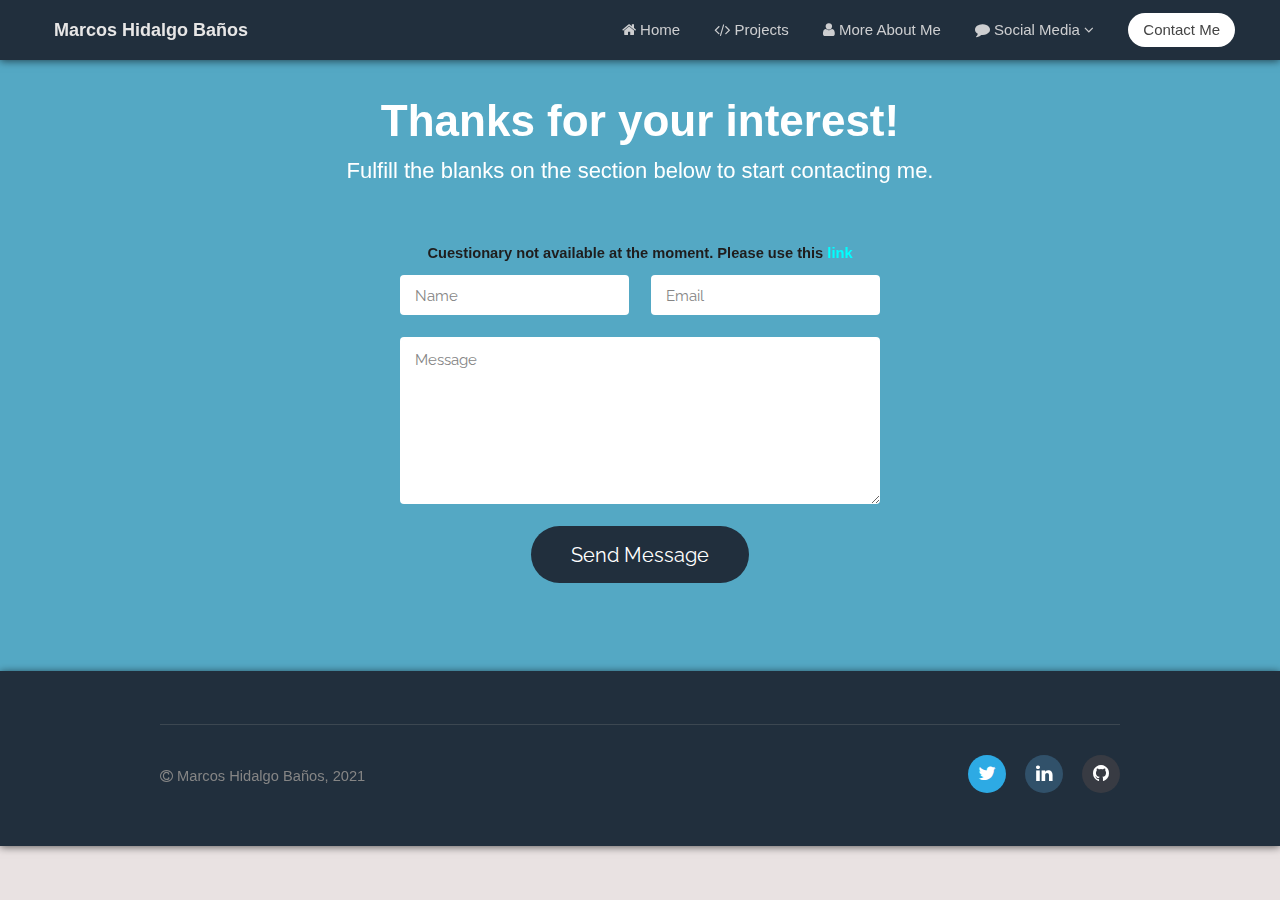
==== contactMe.html @ 2f35f710 "Add files via upload" ====
<!DOCTYPE html>
<html lang="en">
	<head>
		<meta charset="UTF-8">
		<title>Contact Me | Marcos Hidalgo Baños</title>
		<link rel="shortcut icon" type="image/ico" href="/images/LOGOTW&LKND.ico" />
		<meta http-equiv="content-type" content="text/html; charset=utf-8" />
		<meta name="description" content="" />
		<meta name="keywords" content="" />
		<script src="js/jquery.min.js"></script>
		<script src="js/skel.min.js"></script>
		<script src="js/skel-layers.min.js"></script>
		<script src="js/init.js"></script>
		<noscript>
			<link rel="stylesheet" href="css/skel.css" />
			<link rel="stylesheet" href="css/style.css" />
			<link rel="stylesheet" href="css/style-xlarge.css" />
		</noscript>
    </head>
	

	<body class="Contact Me">
       <!-- Header -->
			<header id="header">
				<h1 style="font-size: large;">Marcos Hidalgo Baños</h1>
				<nav id="nav">
					<ul>
						<li><a href="index.html"><i class="icon Little fa-home"></i> Home</a></li>
						<li><a href="projects.html"><i class="icon Little fa-code"></i> Projects</a></li>
						<li><a href="moreAboutMe.html"><i class="icon Little fa-user"></i> More About Me</a></li>
						<li><a><i class="icon Little fa-comment"></i> Social Media <i class="icon Little fa-angle-down"></i></a>
							<ul>
								<li><a href = "https://twitter.com/Marcos_Hidalgo_" target="blank" class="icon fa-twitter"> Twitter</a></li>
								<li><a href = "https://www.linkedin.com/in/marcoshidalgob/" target="blank" class="icon fa-linkedin-square"> Linkedin</a></li>
								<li><a href = "https://github.com/MarkosHB" target="blank" class="icon fa-github"> Github</a></li>
							</ul>
						</li>
						<li><a href="contactMe.html" class="button special1"> Contact Me</a></li>
					</ul>
				</nav>
			</header>	

    
        <!-- Cuestionary -->
			<section id="three" class="wrapper style3 special">
				<div class="container">
					<header class="major">
						<h2>Thanks for your interest!</h2>
						<p>Fulfill the blanks on the section below to start contacting me.
					</header>
				</div>
				<div class="container 50%">

					<h1 style="color: rgb(31, 29, 29);"> Cuestionary not available at the moment. Please use this 
						<a href="mailto:marcoshb29601@gmail.com?" style="color: cyan;">link</a></h1> 
					<form action="#" method="post">
						<div class="row uniform">
							<div class="6u 12u$(small)">
								<input name="name" id="name" value="" placeholder="Name" type="text">
							</div>
							<div class="6u$ 12u$(small)">
								<input name="email" id="email" value="" placeholder="Email" type="email">
							</div>
							<div class="12u$">
								<textarea name="message" id="message" placeholder="Message" rows="6"></textarea>
							</div>
							<div class="12u$">
								<ul class="actions">
									<li><input value="Send Message" class="special big" type="submit"></li>
								</ul>
							</div>
						</div>
					</form>
                </div>
			</section>


		<!-- Footer -->
		<footer id="footer">
			<div class="container"> <hr>
				<div class="row">
					<div class="8u 12u$(medium)">
						<ul class="copyright">
							<li><i class="icon Little fa-copyright"></i><a href="index.html"> Marcos Hidalgo Baños,  2021 </a></li> 
						</ul>
					</div>
					<div class="4u$ 12u$(medium)"> 
						<ul class="icons">
							<li><a href = "https://twitter.com/Marcos_Hidalgo_"  target="blank" class="icon rounded fa-twitter"><span class="label">Twitter</span></a></li>
							<li><a href = "https://www.linkedin.com/in/marcoshidalgob/"  target="blank" class="icon rounded fa-linkedin"><span class="label">LinkedIn</span></a></li>
							<li><a href = "https://github.com/MarkosHB"  target="blank" class="icon rounded fa-github"><span class="label">Github</span></a></li>
						</ul>
					</div>
				</div>
			</div>
		</footer>
    </body>
</html>
---- css/skel.css ----
/* Resets (http://meyerweb.com/eric/tools/css/reset/ | v2.0 | 20110126 | License: none (public domain)) */

	html,body,div,span,applet,object,iframe,h1,h2,h3,h4,h5,h6,p,blockquote,pre,a,abbr,acronym,address,big,cite,code,del,dfn,em,img,ins,kbd,q,s,samp,small,strike,strong,sub,sup,tt,var,b,u,i,center,dl,dt,dd,ol,ul,li,fieldset,form,label,legend,table,caption,tbody,tfoot,thead,tr,th,td,article,aside,canvas,details,embed,figure,figcaption,footer,header,hgroup,menu,nav,output,ruby,section,summary,time,mark,audio,video{margin:0;padding:0;border:0;font-size:100%;font:inherit;vertical-align:baseline;}article,aside,details,figcaption,figure,footer,header,hgroup,menu,nav,section{display:block;}body{line-height:1;}ol,ul{list-style:none;}blockquote,q{quotes:none;}blockquote:before,blockquote:after,q:before,q:after{content:'';content:none;}table{border-collapse:collapse;border-spacing:0;}body{-webkit-text-size-adjust:none}

/* Box Model */

	*, *:before, *:after {
		-moz-box-sizing: border-box;
		-webkit-box-sizing: border-box;
		box-sizing: border-box;
	}

/* Container */

	.container {
		margin-left: auto;
		margin-right: auto;
		background-color: black;

		/* width: (containers) */
		width: 1200px;
	}

	/* Modifiers */

		/* 125% */
			.container.\31 25\25 {
				width: 100%;

				/* max-width: (containers * 1.25) */
				max-width: 1500px;

				/* min-width: (containers) */
				min-width: 1200px;
			}

		/* 75% */
			.container.\37 5\25 {

				/* width: (containers * 0.75) */
				width: 900px;

			}

		/* 50% */
			.container.\35 0\25 {

				/* width: (containers * 0.50) */
				width: 600px;

			}

		/* 25% */
			.container.\32 5\25 {

				/* width: (containers * 0.25) */
				width: 300px;

			}

/* Grid */

	.row {
		border-bottom: solid 1px transparent;
	}

	.row > * {
		float: left;
	}

	.row:after, .row:before {
		content: '';
		display: block;
		clear: both;
		height: 0;
	}

	.row.uniform > * > :first-child {
		margin-top: 0;
	}

	.row.uniform > * > :last-child {
		margin-bottom: 0;
	}

	/* Gutters */

		/* Normal */

			.row > * {
				/* padding: (gutters.horizontal) 0 0 (gutters.vertical) */
				padding: 0 0 0 2em;
			}

			.row {
				/* margin: -(gutters.horizontal) 0 -1px -(gutters.vertical) */
				margin: 0 0 -1px -2em;
			}

			.row.uniform > * {
				/* padding: (gutters.vertical) 0 0 (gutters.vertical) */
				padding: 2em 0 0 2em;
			}

			.row.uniform {
				/* margin: -(gutters.vertical) 0 -1px -(gutters.vertical) */
				margin: -2em 0 -1px -2em;
			}

		/* 200% */

			.row.\32 00\25 > * {
				/* padding: (gutters.horizontal) 0 0 (gutters.vertical) */
				padding: 0 0 0 4em;
			}

			.row.\32 00\25 {
				/* margin: -(gutters.horizontal) 0 -1px -(gutters.vertical) */
				margin: 0 0 -1px -4em;
			}

			.row.uniform.\32 00\25 > * {
				/* padding: (gutters.vertical) 0 0 (gutters.vertical) */
				padding: 4em 0 0 4em;
			}

			.row.uniform.\32 00\25 {
				/* margin: -(gutters.vertical) 0 -1px -(gutters.vertical) */
				margin: -4em 0 -1px -4em;
			}

		/* 150% */

			.row.\31 50\25 > * {
				/* padding: (gutters.horizontal) 0 0 (gutters.vertical) */
				padding: 0 0 0 1.5em;
			}

			.row.\31 50\25 {
				/* margin: -(gutters.horizontal) 0 -1px -(gutters.vertical) */
				margin: 0 0 -1px -1.5em;
			}

			.row.uniform.\31 50\25 > * {
				/* padding: (gutters.vertical) 0 0 (gutters.vertical) */
				padding: 1.5em 0 0 1.5em;
			}

			.row.uniform.\31 50\25 {
				/* margin: -(gutters.vertical) 0 -1px -(gutters.vertical) */
				margin: -1.5em 0 -1px -1.5em;
			}

		/* 50% */

			.row.\35 0\25 > * {
				/* padding: (gutters.horizontal) 0 0 (gutters.vertical) */
				padding: 0 0 0 1em;
			}

			.row.\35 0\25 {
				/* margin: -(gutters.horizontal) 0 -1px -(gutters.vertical) */
				margin: 0 0 -1px -1em;
			}

			.row.uniform.\35 0\25 > * {
				/* padding: (gutters.vertical) 0 0 (gutters.vertical) */
				padding: 1em 0 0 1em;
			}

			.row.uniform.\35 0\25 {
				/* margin: -(gutters.vertical) 0 -1px -(gutters.vertical) */
				margin: -1em 0 -1px -1em;
			}

		/* 25% */

			.row.\32 5\25 > * {
				/* padding: (gutters.horizontal) 0 0 (gutters.vertical) */
				padding: 0 0 0 0.5em;
			}

			.row.\32 5\25 {
				/* margin: -(gutters.horizontal) 0 -1px -(gutters.vertical) */
				margin: 0 0 -1px -0.5em;
			}

			.row.uniform.\32 5\25 > * {
				/* padding: (gutters.vertical) 0 0 (gutters.vertical) */
				padding: 0.5em 0 0 0.5em;
			}

			.row.uniform.\32 5\25 {
				/* margin: -(gutters.vertical) 0 -1px -(gutters.vertical) */
				margin: -0.5em 0 -1px -0.5em;
			}

		/* 0% */

			.row.\30 \25 > * {
				padding: 0;
			}

			.row.\30 \25 {
				margin: 0 0 -1px 0;
			}

	/* Cells */

		.\31 2u, .\31 2u\24 { width: 100%; clear: none; margin-left: 0; }
		.\31 1u, .\31 1u\24 { width: 91.6666666667%; clear: none; margin-left: 0; }
		.\31 0u, .\31 0u\24 { width: 83.3333333333%; clear: none; margin-left: 0; }
		.\39 u, .\39 u\24 { width: 75%; clear: none; margin-left: 0; }
		.\38 u, .\38 u\24 { width: 66.6666666667%; clear: none; margin-left: 0; }
		.\37 u, .\37 u\24 { width: 58.3333333333%; clear: none; margin-left: 0; }
		.\36 u, .\36 u\24 { width: 50%; clear: none; margin-left: 0; }
		.\35 u, .\35 u\24 { width: 41.6666666667%; clear: none; margin-left: 0; }
		.\34 u, .\34 u\24 { width: 33.3333333333%; clear: none; margin-left: 0; }
		.\33 u, .\33 u\24 { width: 25%; clear: none; margin-left: 0; }
		.\32 u, .\32 u\24 { width: 16.6666666667%; clear: none; margin-left: 0; }
		.\31 u, .\31 u\24 { width: 8.3333333333%; clear: none; margin-left: 0; }

		.\31 2u\24 + *,
		.\31 1u\24 + *,
		.\31 0u\24 + *,
		.\39 u\24 + *,
		.\38 u\24 + *,
		.\37 u\24 + *,
		.\36 u\24 + *,
		.\35 u\24 + *,
		.\34 u\24 + *,
		.\33 u\24 + *,
		.\32 u\24 + *,
		.\31 u\24 + * {
			clear: left;
		}

		.\-11u { margin-left: 91.6666666667% }
		.\-10u { margin-left: 83.3333333333% }
		.\-9u { margin-left: 75% }
		.\-8u { margin-left: 66.6666666667% }
		.\-7u { margin-left: 58.3333333333% }
		.\-6u { margin-left: 50% }
		.\-5u { margin-left: 41.6666666667% }
		.\-4u { margin-left: 33.3333333333% }
		.\-3u { margin-left: 25% }
		.\-2u { margin-left: 16.6666666667% }
		.\-1u { margin-left: 8.3333333333% }
---- css/style.css ----
@charset "UTF-8";
@import url(font-awesome.min.css);
@import url(http://fonts.googleapis.com/css?family=Raleway:700,400);

/*
	Transit by TEMPLATED
	templated.co @templatedco
	Released for free under the Creative Commons Attribution 3.0 license (templated.co/license)
*/

/* Basic */

	body {
		background: rgb(233, 226, 226);
		font-family:sans-serif !important;
	}

		body.is-loading *, body.is-loading *:before, body.is-loading *:after {
			-moz-animation: none !important;
			-webkit-animation: none !important;
			-o-animation: none !important;
			-ms-animation: none !important;
			animation: none !important;
			-moz-transition: none !important;
			-webkit-transition: none !important;
			-o-transition: none !important;
			-ms-transition: none !important;
			transition: none !important;
		}

	body, input, select, textarea {
		color: #444;
		font-family: "Raleway", Helvetica, sans-serif;
		font-size: 13pt;
		font-weight: 400;
		line-height: 1.65em;
	}

	a {
		color: #383b43;
		text-decoration: none;
	}

		a:active, a:hover {
			text-decoration: underline;
		}

	strong, b {
		color: #474747;
		font-weight: 700;
	}

	em, i {
		font-style: italic;
	}

	p {
		margin: 0 0 2em 0;
	}

	h1, h2, h3, h4, h5, h6 {
		color: #474747;
		font-weight: 700;
		line-height: 1em;
		margin: 0 0 1em 0;
	}

		h1 a, h2 a, h3 a, h4 a, h5 a, h6 a {
			color: inherit;
			text-decoration: none;
		}

	h2 {
		font-size: 1.75em;
		line-height: 1.5em;
	}

	h3 {
		font-size: 1.35em;
		line-height: 1.5em;
	}

	h4 {
		font-size: 1.1em;
		line-height: 1.5em;
	}

	h5 {
		font-size: 0.9em;
		line-height: 1.5em;
	}

	h6 {
		font-size: 0.7em;
		line-height: 1.5em;
	}

	sub {
		font-size: 0.8em;
		position: relative;
		top: 0.5em;
	}

	sup {
		font-size: 0.8em;
		position: relative;
		top: -0.5em;
	}

	hr {
		border: 0;
		border-bottom: solid 1px rgba(144, 144, 144, 0.25);
		margin: 2em 0;
	}

		hr.major {
			margin: 3em 0;
		}

	blockquote {
		border-left: solid 4px rgba(144, 144, 144, 0.25);
		font-style: italic;
		margin: 0 0 2em 0;
		padding: 0.5em 0 0.5em 2em;
	}
		blockquote a {
			color: rgb(249 246 241 / 80%);;
		}

	code {
		background: rgba(144, 144, 144, 0.075);
		border-radius: 4px;
		border: solid 1px rgba(144, 144, 144, 0.25);
		font-family: "Courier New", monospace;
		font-size: 0.9em;
		margin: 0 0.25em;
		padding: 0.25em 0.65em;
	}

	pre {
		-webkit-overflow-scrolling: touch;
		font-family: "Courier New", monospace;
		font-size: 0.9em;
		margin: 0 0 2em 0;
	}

		pre code {
			display: block;
			line-height: 1.75em;
			padding: 1em 1.5em;
			overflow-x: auto;
		}

	.align-left {
		text-align: left;
	}

	.align-center {
		text-align: center;
	}

	.align-right {
		text-align: right;
	}

/* Section/Article */

	section.special, article.special {
		text-align: center;
	}

	header p {
		color: #858585;
		position: relative;
		margin: 0 0 1.5em 0;
	}

	header h2 + p {
		font-size: 1.25em;
		margin-top: -1em;
		line-height: 1.5em;
	}

	header h3 + p {
		font-size: 1.1em;
		margin-top: -0.8em;
		line-height: 1.5em;
	}

	header h4 + p,
	header h5 + p,
	header h6 + p {
		font-size: 0.9em;
		margin-top: -0.6em;
		line-height: 1.5em;
	}

	header.major {
		text-align: center;
		margin-bottom: 4em;
	}

		header.major h2 {
			font-size: 3em;
			margin-bottom: 0.5em;
		}

		header.major p {
			font-size: 1.5em;
		}

/* Form */

	form {
		margin: 0 0 2em 0;
	}

	label {
		color: #474747;
		display: block;
		font-size: 0.9em;
		font-weight: 700;
		margin: 0 0 1em 0;
	}

	input[type="text"],
	input[type="password"],
	input[type="email"],
	select,
	textarea {
		-moz-appearance: none;
		-webkit-appearance: none;
		-o-appearance: none;
		-ms-appearance: none;
		appearance: none;
		background: rgba(144, 144, 144, 0.075);
		border-radius: 4px;
		border: none;
		color: inherit;
		display: block;
		outline: 0;
		padding: 0 1em;
		text-decoration: none;
		width: 100%;
	}

		input[type="text"]:invalid,
		input[type="password"]:invalid,
		input[type="email"]:invalid,
		select:invalid,
		textarea:invalid {
			box-shadow: none;
		}

		input[type="text"]:focus,
		input[type="password"]:focus,
		input[type="email"]:focus,
		select:focus,
		textarea:focus {
			border-color: #383b43;
			box-shadow: 0 0 0 1px #383b43;
		}

	.select-wrapper {
		text-decoration: none;
		display: block;
		position: relative;
	}

		.select-wrapper:before {
			content: "";
			-moz-osx-font-smoothing: grayscale;
			-webkit-font-smoothing: antialiased;
			font-family: FontAwesome;
			font-style: normal;
			font-weight: normal;
			text-transform: none !important;
		}

		.select-wrapper:before {
			color: rgba(144, 144, 144, 0.25);
			display: block;
			height: 2.75em;
			line-height: 2.75em;
			pointer-events: none;
			position: absolute;
			right: 0;
			text-align: center;
			top: 0;
			width: 2.75em;
		}

		.select-wrapper select::-ms-expand {
			display: none;
		}

	input[type="text"],
	input[type="password"],
	input[type="email"],
	select {
		height: 2.75em;
	}

	textarea {
		padding: 0.75em 1em;
	}

	input[type="checkbox"],
	input[type="radio"] {
		-moz-appearance: none;
		-webkit-appearance: none;
		-o-appearance: none;
		-ms-appearance: none;
		appearance: none;
		display: block;
		float: left;
		margin-right: -2em;
		opacity: 0;
		width: 1em;
		z-index: -1;
	}

		input[type="checkbox"] + label,
		input[type="radio"] + label {
			text-decoration: none;
			color: #444;
			cursor: pointer;
			display: inline-block;
			font-size: 1em;
			font-weight: 400;
			padding-left: 2.4em;
			padding-right: 0.75em;
			position: relative;
		}

			input[type="checkbox"] + label:before,
			input[type="radio"] + label:before {
				-moz-osx-font-smoothing: grayscale;
				-webkit-font-smoothing: antialiased;
				font-family: FontAwesome;
				font-style: normal;
				font-weight: normal;
				text-transform: none !important;
			}

			input[type="checkbox"] + label:before,
			input[type="radio"] + label:before {
				background: rgba(144, 144, 144, 0.075);
				border-radius: 4px;
				border: solid 1px rgba(144, 144, 144, 0.25);
				content: '';
				display: inline-block;
				height: 1.65em;
				left: 0;
				line-height: 1.58125em;
				position: absolute;
				text-align: center;
				top: 0;
				width: 1.65em;
			}

		input[type="checkbox"]:checked + label:before,
		input[type="radio"]:checked + label:before {
			background: #3cadd4;
			border-color: #3cadd4;
			color: #ffffff;
			content: '\f00c';
		}

		input[type="checkbox"]:focus + label:before,
		input[type="radio"]:focus + label:before {
			border-color: #383b43;
			box-shadow: 0 0 0 1px #383b43;
		}

	input[type="checkbox"] + label:before {
		border-radius: 4px;
	}

	input[type="radio"] + label:before {
		border-radius: 100%;
	}

	::-webkit-input-placeholder {
		color: #858585 !important;
		opacity: 1.0;
	}

	:-moz-placeholder {
		color: #858585 !important;
		opacity: 1.0;
	}

	::-moz-placeholder {
		color: #858585 !important;
		opacity: 1.0;
	}

	:-ms-input-placeholder {
		color: #858585 !important;
		opacity: 1.0;
	}

	.formerize-placeholder {
		color: #858585 !important;
		opacity: 1.0;
	}

/* Box */

	.box {
		background-attachment: fixed;
		background-color: #314152 ; 
		box-shadow: #212F3D;
		border-radius: 4px;
		border: solid 1px #212F3D;
		margin-bottom: 2em;
		padding: 1.5em;
		
	}

		.box > :last-child,
		.box > :last-child > :last-child,
		.box > :last-child > :last-child > :last-child {
			margin-bottom: 0;
		}

		.box.alt {
			border: 0;
			border-radius: 0;
			padding: 0;
		}

		.box2 {
			background-attachment: fixed;
			background-color: #212F3D ; 
			box-shadow: rgba(19, 18, 18, 0.6) 0px 1px 8px 0px;
			border-radius: 4px;
			border: solid 1px #24222275;
			margin-bottom: 2em;
			padding: 16px 20px;			
		}
	
			.box2 > :last-child,
			.box2 > :last-child > :last-child,
			.box2 > :last-child > :last-child > :last-child {
				margin-bottom: 0;
			}
	
			.box2.alt {
				border: 0;
				border-radius: 0;
				padding: 0;
			}

/* Icon */

	.icon {
		text-decoration: none;
		border-bottom: none;
		position: relative;
	}

		.icon:before {
			-moz-osx-font-smoothing: grayscale;
			-webkit-font-smoothing: antialiased;
			font-family: FontAwesome;
			font-style: normal;
			font-weight: normal;
			text-transform: none !important;
		}

		.icon:active, .icon:hover {
			text-decoration: none;
		}

		.icon > .label {
			display: none;
		}

		.icon.rounded {
			background-color: #383b43;
			border-radius: 100%;
			color: #ffffff;
			display: inline-block;
			height: 3.25em;
			line-height: 3.25em;
			text-align: center;
			width: 3.25em;
		}

			.icon.rounded.big {
				font-size: 2.5em;
				margin-bottom: 0.5em;
			}

			.icon.rounded.color1 {
				background-color: #3cadd4;
			}

			.icon.rounded.color2 {
				background-color: #3c61d4;
			}

			.icon.rounded.color3 {
				background-color: #633cd4;
			}

			.icon.rounded.color4 {
				background-color: #af3cd4;
			}

			.icon.rounded.color5 {
				background-color: #d43cad;
			}

			.icon.rounded.color6 {
				background-color: #d43c61;
			}

			.icon.rounded.color7 {
				background-color: #d4633c;
			}

			.icon.rounded.color8 {
				background-color: #d4af3c;
			}

			.icon.rounded.color9 {
				background-color: #add43c;
			}

			.icon.rounded.color10 {
				background-color: #61d43c;
			}

			.icon.rounded.fa-twitter {
				background-color: #2daae4;
			}

			.icon.rounded.fa-facebook {
				background-color: #39599f;
			}

			.icon.rounded.fa-google-plus {
				background-color: #c91e1f;
			}

			.icon.rounded.fa-dribbble {
				background-color: #c4376b;
			}

			.icon.rounded.fa-tumblr, .icon.rounded.fa-linkedin {
				background-color: #31516a;
			}

			.icon.rounded.fa-rss {
				background-color: #f2600b;
			}

/* Image */

	.image {
		border-radius: 4px;
		border: 0;
		display: inline-block;
		position: relative;
	}

		.image img {
			border-radius: 4px;
			display: block;
		}

		.image.left {
			float: left;
			padding: 0 1.5em 1em 0;
			top: 0.25em;
		}

		.image.right {
			float: right;
			padding: 0 0 1em 1.5em;
			top: 0.25em;
		}

		.image.left, .image.right {
			max-width: 40%;
		}

			.image.left img, .image.right img {
				width: 100%;
			}

		.image.fit {
			display: block;
			margin: 0 0 2em 0;
			width: 100%;
		}

			.image.fit img {
				width: 100%;
			}

/* List */

	ol {
		list-style: decimal;
		margin: 0 0 2em 0;
		padding-left: 1.25em;
	}

		ol li {
			padding-left: 0.25em;
		}

	ul {
		list-style: disc;
		margin: 0 0 2em 0;
		padding-left: 1em;
	}

		ul li {
			padding-left: 0.5em;
		}

		ul.alt {
			list-style: none;
			padding-left: 0;
		}

			ul.alt li {
				border-top: solid 1px rgba(144, 144, 144, 0.25);
				padding: 0.5em 0;
			}

				ul.alt li:first-child {
					border-top: 0;
					padding-top: 0;
				}

		ul.unstyled {
			list-style: none;
			padding-left: 0;
		}

			ul.unstyled li {
				padding: 0.4em 0;
			}

		ul.icons {
			cursor: default;
			list-style: none;
			padding-left: 0;
		}

			ul.icons li {
				display: inline-block;
				padding: 0 1em 0 0;
			}

				ul.icons li:last-child {
					padding-right: 0;
				}

				ul.icons li .icon:before {
					font-size: 2em;
				}

		ul.actions {
			cursor: default;
			list-style: none;
			padding-left: 0;
		}

			ul.actions li {
				display: inline-block;
				padding: 0 1em 0 0;
				vertical-align: middle;
			}

				ul.actions li:last-child {
					padding-right: 0;
				}

			ul.actions.small li {
				padding: 0 0.5em 0 0;
			}

			ul.actions.vertical li {
				display: block;
				padding: 1em 0 0 0;
			}

				ul.actions.vertical li:first-child {
					padding-top: 0;
				}

				ul.actions.vertical li > * {
					margin-bottom: 0;
				}

			ul.actions.vertical.small li {
				padding: 0.5em 0 0 0;
			}

				ul.actions.vertical.small li:first-child {
					padding-top: 0;
				}

			ul.actions.fit {
				display: table;
				margin-left: -1em;
				padding: 0;
				table-layout: fixed;
				width: calc(100% + 1em);
			}

				ul.actions.fit li {
					display: table-cell;
					padding: 0 0 0 1em;
				}

					ul.actions.fit li > * {
						margin-bottom: 0;
					}

				ul.actions.fit.small {
					margin-left: -0.5em;
					width: calc(100% + 0.5em);
				}

					ul.actions.fit.small li {
						padding: 0 0 0 0.5em;
					}

	dl {
		margin: 0 0 2em 0;
	}

/* Table */

	.table-wrapper {
		-webkit-overflow-scrolling: touch;
		overflow-x: auto;
	}

	table {
		margin: 0 0 2em 0;
		width: 100%;
	}

		table tbody tr {
			border: solid 1px rgba(144, 144, 144, 0.25);
			border-left: 0;
			border-right: 0;
		}

			table tbody tr:nth-child(2n + 1) {
				background-color: rgba(144, 144, 144, 0.075);
			}

		table td {
			padding: 0.75em 0.75em;
		}

		table th {
			color: #474747;
			font-size: 0.9em;
			font-weight: 700;
			padding: 0 0.75em 0.75em 0.75em;
			text-align: left;
		}

		table thead {
			border-bottom: solid 2px rgba(144, 144, 144, 0.25);
		}

		table tfoot {
			border-top: solid 2px rgba(144, 144, 144, 0.25);
		}

		table.alt {
			border-collapse: separate;
		}

			table.alt tbody tr td {
				border: solid 1px rgba(144, 144, 144, 0.25);
				border-left-width: 0;
				border-top-width: 0;
			}

				table.alt tbody tr td:first-child {
					border-left-width: 1px;
				}

			table.alt tbody tr:first-child td {
				border-top-width: 1px;
			}

			table.alt thead {
				border-bottom: 0;
			}

			table.alt tfoot {
				border-top: 0;
			}

/* Button */

	input[type="submit"],
	input[type="reset"],
	input[type="button"],
	.button {
		-moz-appearance: none;
		-webkit-appearance: none;
		-o-appearance: none;
		-ms-appearance: none;
		appearance: none;
		-moz-transition: background-color 0.2s ease-in-out, color 0.2s ease-in-out;
		-webkit-transition: background-color 0.2s ease-in-out, color 0.2s ease-in-out;
		-o-transition: background-color 0.2s ease-in-out, color 0.2s ease-in-out;
		-ms-transition: background-color 0.2s ease-in-out, color 0.2s ease-in-out;
		transition: background-color 0.2s ease-in-out, color 0.2s ease-in-out;
		background-color: #3cadd4;
		border-radius: 30px;
		border: 0;
		color: #ffffff !important;
		cursor: pointer;
		display: inline-block;
		font-weight: 400;
		height: 2.85em;
		line-height: 2.95em;
		padding: 0 2em;
		text-align: center;
		text-decoration: none;
		white-space: nowrap;
	}

		input[type="submit"]:hover,
		input[type="reset"]:hover,
		input[type="button"]:hover,
		.button:hover {
			background-color: #51b6d9;
			text-decoration: none;
		}

		input[type="submit"]:active,
		input[type="reset"]:active,
		input[type="button"]:active,
		.button:active {
			background-color: #2da2ca;
			text-decoration: none;
		}

		input[type="submit"].icon,
		input[type="reset"].icon,
		input[type="button"].icon,
		.button.icon {
			padding-left: 1.35em;
		}

			input[type="submit"].icon:before,
			input[type="reset"].icon:before,
			input[type="button"].icon:before,
			.button.icon:before {
				margin-right: 0.5em;
			}

		input[type="submit"].fit,
		input[type="reset"].fit,
		input[type="button"].fit,
		.button.fit {
			display: block;
			margin: 0 0 1em 0;
			width: 100%;
		}

		input[type="submit"].small,
		input[type="reset"].small,
		input[type="button"].small,
		.button.small {
			font-size: 0.8em;
		}

		input[type="submit"].big,
		input[type="reset"].big,
		input[type="button"].big,
		.button.big {
			font-size: 1.35em;
		}

		input[type="submit"].alt,
		input[type="reset"].alt,
		input[type="button"].alt,
		.button.alt {
			background-color: transparent;
			box-shadow: inset 0 0 0 2px rgba(144, 144, 144, 0.25);
			color: #474747 !important;
		}

			input[type="submit"].alt:hover,
			input[type="reset"].alt:hover,
			input[type="button"].alt:hover,
			.button.alt:hover {
				background-color: rgba(144, 144, 144, 0.075);
			}

			input[type="submit"].alt:active,
			input[type="reset"].alt:active,
			input[type="button"].alt:active,
			.button.alt:active {
				background-color: rgba(144, 144, 144, 0.2);
			}

			input[type="submit"].alt.icon:before,
			input[type="reset"].alt.icon:before,
			input[type="button"].alt.icon:before,
			.button.alt.icon:before {
				color: #858585;
			}

		input[type="submit"].special,
		input[type="reset"].special,
		input[type="button"].special,
		.button.special {
			background-color: #212F3D;
			color: #ffffff !important;
		}

			input[type="submit"].special:hover,
			input[type="reset"].special:hover,
			input[type="button"].special:hover,
			.button.special:hover {
				background-color: #444751;
			}

			input[type="submit"].special:active,
			input[type="reset"].special:active,
			input[type="button"].special:active,
			.button.special:active {
				background-color: #2c2f35;
			}

		input[type="submit"].disabled, input[type="submit"]:disabled,
		input[type="reset"].disabled,
		input[type="reset"]:disabled,
		input[type="button"].disabled,
		input[type="button"]:disabled,
		.button.disabled,
		.button:disabled {
			background-color: #444 !important;
			box-shadow: inset 0 -0.15em 0 0 rgba(0, 0, 0, 0.15);
			color: #fff !important;
			cursor: default;
			opacity: 0.25;
		}

/* Header */

	body.landing #header {
		background-color:#212F3D;
		box-shadow: rgba(0, 0, 0, 0.6) 0px 1px 8px 0px;
		left: 0;
		position: fixed;
		top: 0;		
	}

		body.landing #header nav a {
			color: rgba(255, 255, 255, 0.5);
		}

	#header {
		background-color: #212F3D;
		box-shadow: rgba(0, 0, 0, 0.6) 0px 1px 8px 0px;
		color: #dfdbdb;
		cursor: default;
		font-size: 15px;
		height: 4em;
		line-height: 4em;
		width: 100%;
		z-index: 10000;
		position: fixed;
		
		
	}
		#header h1 {
			color: #e7e6e6;
			height: inherit;
			left: 3em;
			line-height: inherit;
			margin: 0;
			padding: 0;
			position: absolute;
		}

			#header h1 a {
				font-size: 1.25em;
			}

		#header nav {
			height: inherit;
			line-height: inherit;
			position: absolute;
			right: 3em;
			vertical-align: middle;
		}

			#header nav > ul {
				list-style: none;
				margin: 0;
				padding-left: 0;
			}

			#header nav > ul:hover {
				background-color: #212F3D;
				color: #dfdbdb;
			}

				#header nav > ul > li {
					border-radius: 4px;
					display: inline-block;
					margin-left: 2em;
					padding-left: 0;
				}

					#header nav > ul > li a {
						-moz-transition: color 0.2s ease-in-out;
						-webkit-transition: color 0.2s ease-in-out;
						-o-transition: color 0.2s ease-in-out;
						-ms-transition: color 0.2s ease-in-out;
						transition: color 0.2s ease-in-out;
						color: #cdced0;
						display: inline-block;
						text-decoration: none;
					}

						#header nav > ul > li a:active, #header nav > ul > li a:hover {
							color: #ffffff;
						}

					#header nav > ul > li > ul {
						display: none;
					}

					#header nav > ul > li:hover > ul {
						display:block;
						position: absolute;
						background-color: #212F3D;
						color: #dfdbdb;
						padding: 1.9rem;
						padding-top: 0rem;
						padding-bottom: 0rem;
						padding-right: 1.5rem;
					}

					#header nav > ul > li .button {
						background-color: #fff;
						color: #444 !important;
						height: 2.25em;
						line-height: 2.25em;
						margin-bottom: 0;
						padding: 0 1em;
						position: relative;
						top: -0.075em;
						vertical-align: middle;
					}

		#header .container {
			position: left;
		}

			#header .container h1 {
				left: 0;
			}

			#header .container nav {
				right: 0;
			}

/* Banner */

	#banner {
		background-position: center center;
		background-size: cover;
		color: #ffffff;
		padding: 14em 0em 14em;
		text-align: center;
	}

		#banner :last-child {
			margin-bottom: 0;
		}

		#banner h2 {
			color: #ffffff;
			font-size: 4em;
			line-height: 1.25em;
			margin: 0 0 0.5em 0;
			padding: 0;
		}

		#banner p {
			font-size: 1.5em;
			margin-bottom: 1.75em;
		}

		

/* Wrapper */

	.wrapper {
		padding: 6em 0em 4em;
		/* Style 1 Wrapper */
		/* Style 2 Wrapper */
		/* Style 3 Wrapper */
	}

		.wrapper.style1 {
			background-color: #cee0f7;
			border-bottom: 1px solid rgba(144, 144, 144, 0.25);
			border-top: 1px solid rgba(144, 144, 144, 0.25);
		}

			.wrapper.style1 .box {
				background-color: #fff;
				padding: 3em 2.5em;
			}

				.wrapper.style1 .box h2, .wrapper.style1 .box h3, .wrapper.style1 .box h4, .wrapper.style1 .box h5, .wrapper.style1 .box h6 {
					color: #858585;
				}

		.wrapper.style2 .profiles {
			border-bottom: 1px solid rgba(144, 144, 144, 0.25);
			border-top: 1px solid rgba(144, 144, 144, 0.25);
			margin-bottom: 4em;
			padding-top: 4em;
			text-align: justify;
		}

		.wrapper.style2 .profile {
			margin-bottom: 2em;
			text-align: left;
		}

			.wrapper.style2 .profile img {
				border-radius: 50%;
				float: left;
				margin-bottom: 1em;
				margin-right: 1em;
			}

			.wrapper.style2 .profile h4 {
				margin-bottom: 0;
				margin-top: 1em;
			}

		.wrapper.style2 footer {
			margin-left: auto;
			margin-right: auto;
			width: 70%;
		}

			.wrapper.style2 footer p {
				margin-bottom: 3em;
			}

		.wrapper.style3 {
			background-color: #54a8c4;
			color: #ffffff;
		}

		.wrapper.style4 {
			background-color: #212F3D;
			color: rgb(249 246 241 / 80%);
			text-align: justify;
			padding-top: 6rem;
		}

		.wrapper.style6 {
			background-color:#b7ceeb;
			color: #2b2b2b;
		}


			.wrapper.style3 h2, .wrapper.style3 h3, .wrapper.style3 p {
				color: #ffffff;
			}

			.wrapper.style4 h2, .wrapper.style4 h3, .wrapper.style4 p {
				color: #ffffff;
			}

			.wrapper.style5 h2, .wrapper.style5 h3, .wrapper.style5 p {
				color: #ffffff;
			}

			.wrapper.style3 input[type="text"],
			.wrapper.style3 input[type="password"],
			.wrapper.style3 input[type="email"],
			.wrapper.style3 select,
			.wrapper.style3 textarea {
				background-color: #fff;
				color: #444;
			}

		.dropdown-wrapper {
			cursor: pointer;
		}
		
		.dropdown-wrapper .dropdown-title {
			display: block;
		}

		

/* Footer */

	#footer {
		background:#212F3D;
		box-shadow: rgba(0, 0, 0, 0.6) 0px 1px 8px 0px;
		padding: 1.5rem 0.5rem;
		vertical-align: bottom;
	}

		#footer h2, #footer h3, #footer h4 {
			color: #ffffff;
		}

		#footer p, #footer a, #footer li {
			color: #cdced0;
		}

		#footer .links {
			border-bottom: 1px solid rgba(144, 144, 144, 0.25);
			margin-bottom: 1em;
			padding-bottom: 1em;
		}

		#footer .copyright {
			margin-top: 0.65em;
			padding: 0;
		}

			#footer .copyright li {
				color: #858585;
				display: inline-block;
				list-style: none;
				margin-left: 0.5em;
				padding-left: 0.5em;
			}

				#footer .copyright li:first-child {
					margin-left: 0;
					padding-left: 0;
				}

			#footer .copyright a {
				color: #858585;
			}

		#footer .icons {
			text-align: right;
		}

		#footer a.icon {
			color: #ffffff;
			font-size: 0.65em;
			height: 4em;
			line-height: 4em;
			width: 4em;
			cursor: pointer;
		}

/* Grid Demo */

	.grid-demo {
		display: block;
		margin: 0 0 2em 0;
	}

		.grid-demo span {
			background: #8d93a0;
			border-radius: 4px;
			color: rgba(0, 0, 0, 0.25);
			display: block;
			font-weight: 700;
			height: 2.75em;
			line-height: 2.75em;
			text-align: center;
		}

		.grid-demo .row.flush > div span {
			border-radius: 0;
		}

		.grid-demo .row.flush > div:first-child span {
			border-radius: 4px 0 0 4px;
		}

		.grid-demo .row.flush > div:last-child span {
			border-radius: 0 4px 4px 0;
		}


/* The Modal (background) */

	.modal {
		display: none; /* Hidden by default */
		position: fixed; /* Stay in place */
		z-index: 1; /* Sit on top */
		left: 0;
		top: 0;
		width: 100%; /* Full width */
		height: 100%; /* Full height */
		overflow: auto; /* Enable scroll if needed */
		background-color: rgb(0,0,0); /* Fallback color */
		background-color: rgba(0,0,0,0.4); /* Black w/ opacity */
	}
	
		/* Modal Content/Box */
		.modal-content {
			background-color: #fefefe;
			margin: 4% auto; /* 15% from the top and centered */
			padding: 20px;
			border: 1px solid #888;
			width: 80%; /* Could be more or less, depending on screen size */
		}
		
		/* The Close Button */
		.close {
			color: #aaa;
			float: right;
			font-size: 28px;
			font-weight: bold;
		}
		
		.close:hover,
		.close:focus {
			color: black;
			text-decoration: none;
			cursor: pointer;
		}
---- css/style-xlarge.css ----
/*
	Transit by TEMPLATED
	templated.co @templatedco
	Released for free under the Creative Commons Attribution 3.0 license (templated.co/license)
*/

/* Basic */

	body, input, select, textarea {
		font-size: 11pt;
	}
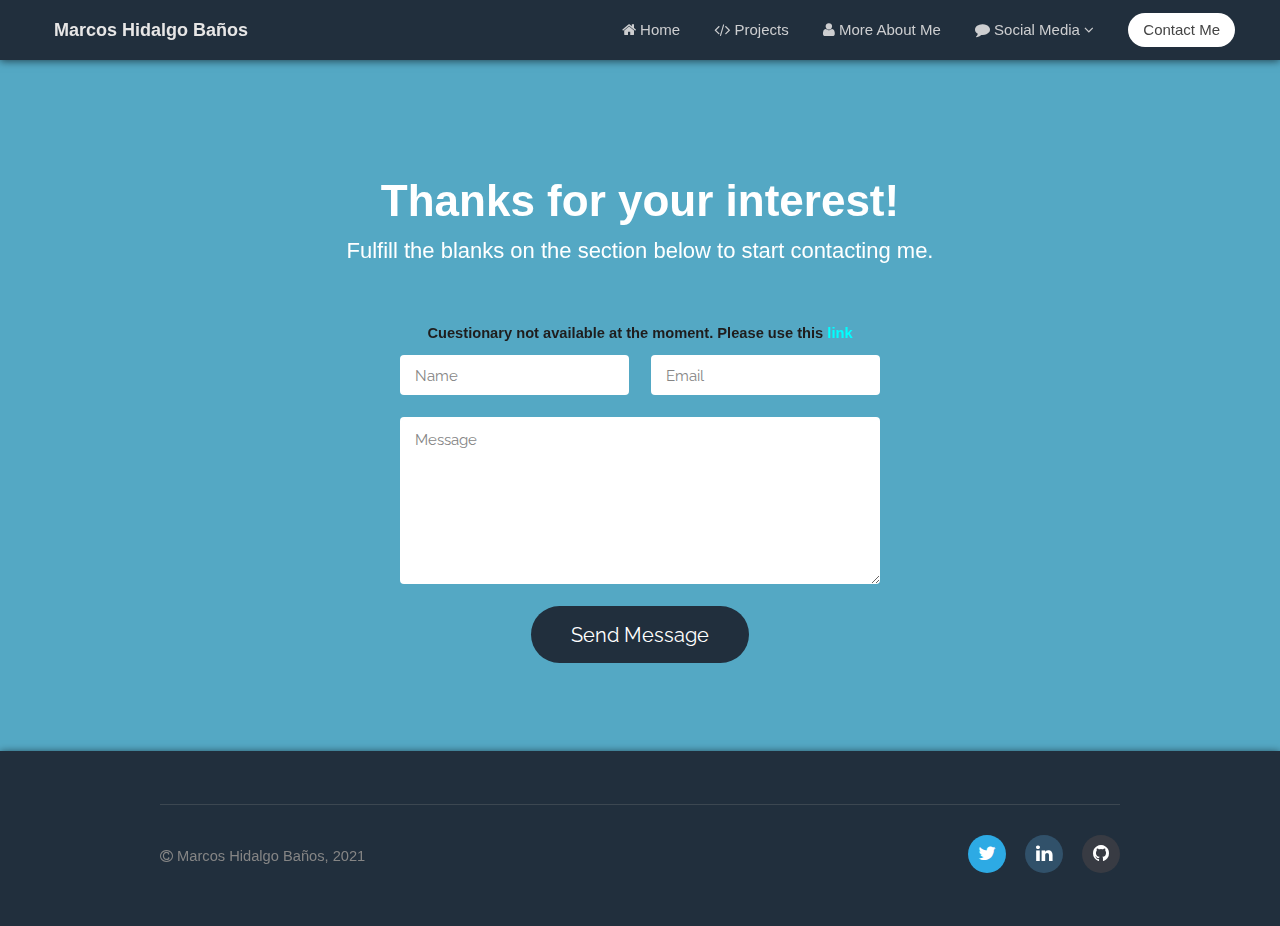
==== commit 5e2fc758: "Update contactMe.html" ====
--- a/contactMe.html
+++ b/contactMe.html
@@ -45,7 +45,7 @@
 			<section id="three" class="wrapper style3 special">
 				<div class="container">
 					<header class="major">
-						<h2>Thanks for your interest!</h2>
+						<h2 style="margin-top: 5rem;">Thanks for your interest!</h2>
 						<p>Fulfill the blanks on the section below to start contacting me.
 					</header>
 				</div>
@@ -95,4 +95,4 @@
 			</div>
 		</footer>
     </body>
-</html>+</html>
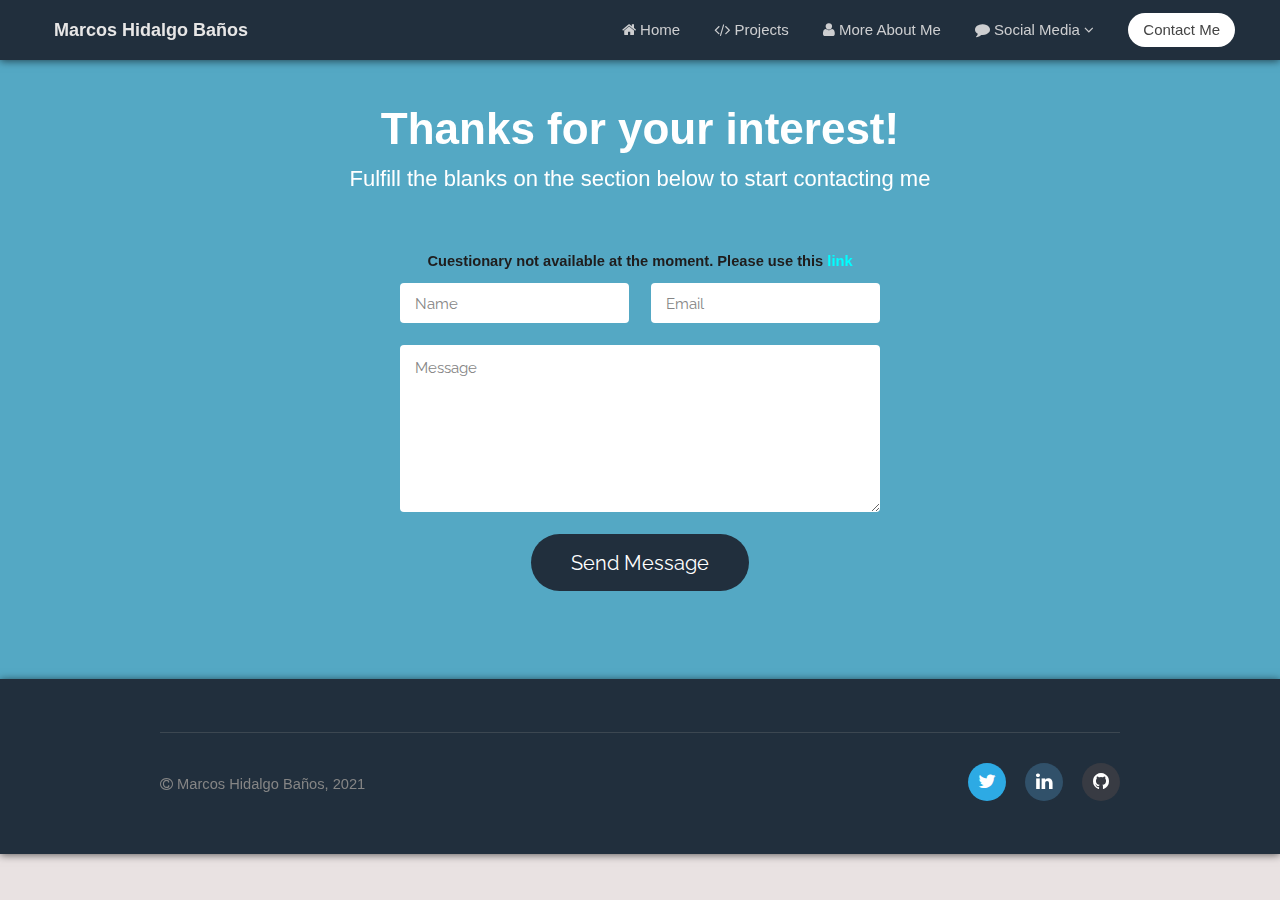
==== commit fa66623c: "Add files via upload" ====
--- a/contactMe.html
+++ b/contactMe.html
@@ -45,8 +45,8 @@
 			<section id="three" class="wrapper style3 special">
 				<div class="container">
 					<header class="major">
-						<h2 style="margin-top: 5rem;">Thanks for your interest!</h2>
-						<p>Fulfill the blanks on the section below to start contacting me.
+						<h2>Thanks for your interest!</h2>
+						<p>Fulfill the blanks on the section below to start contacting me
 					</header>
 				</div>
 				<div class="container 50%">
@@ -95,4 +95,4 @@
 			</div>
 		</footer>
     </body>
-</html>
+</html>--- a/css/style.css
+++ b/css/style.css
@@ -1169,6 +1169,7 @@
 		.wrapper.style3 {
 			background-color: #54a8c4;
 			color: #ffffff;
+			padding-top: 6rem;
 		}
 
 		.wrapper.style4 {
@@ -1176,6 +1177,7 @@
 			color: rgb(249 246 241 / 80%);
 			text-align: justify;
 			padding-top: 6rem;
+			
 		}
 
 		.wrapper.style6 {
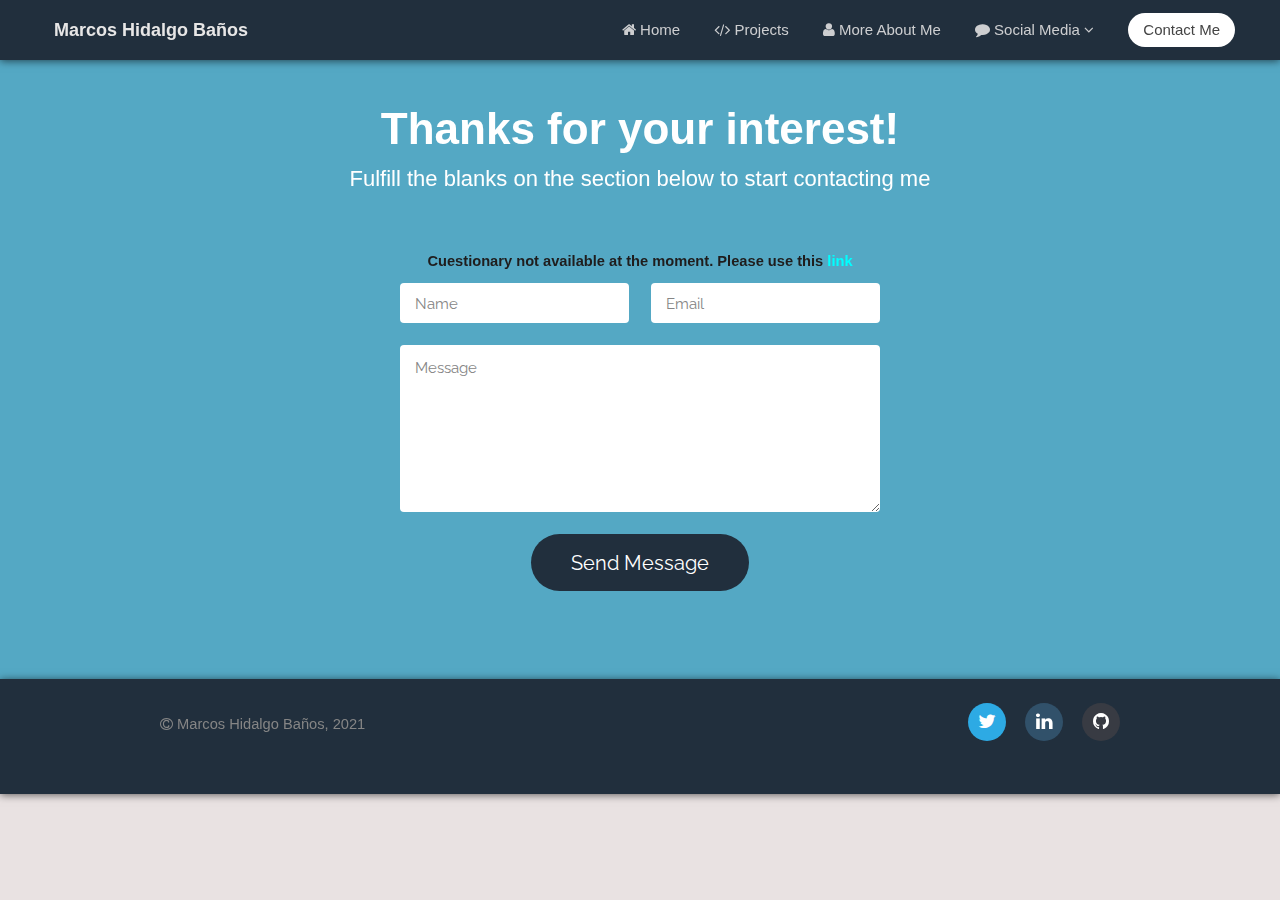
==== commit bc8b63e9: "Add files via upload" ====
--- a/contactMe.html
+++ b/contactMe.html
@@ -56,13 +56,13 @@
 					<form action="#" method="post">
 						<div class="row uniform">
 							<div class="6u 12u$(small)">
-								<input name="name" id="name" value="" placeholder="Name" type="text">
+								<input name="name" id="name" value="" placeholder="Name" type="text" required>
 							</div>
 							<div class="6u$ 12u$(small)">
-								<input name="email" id="email" value="" placeholder="Email" type="email">
+								<input name="email" id="email" value="" placeholder="Email" type="email" required>
 							</div>
 							<div class="12u$">
-								<textarea name="message" id="message" placeholder="Message" rows="6"></textarea>
+								<textarea name="message" id="message" placeholder="Message" rows="6" required></textarea>
 							</div>
 							<div class="12u$">
 								<ul class="actions">
@@ -77,7 +77,7 @@
 
 		<!-- Footer -->
 		<footer id="footer">
-			<div class="container"> <hr>
+			<div class="container"> 
 				<div class="row">
 					<div class="8u 12u$(medium)">
 						<ul class="copyright">
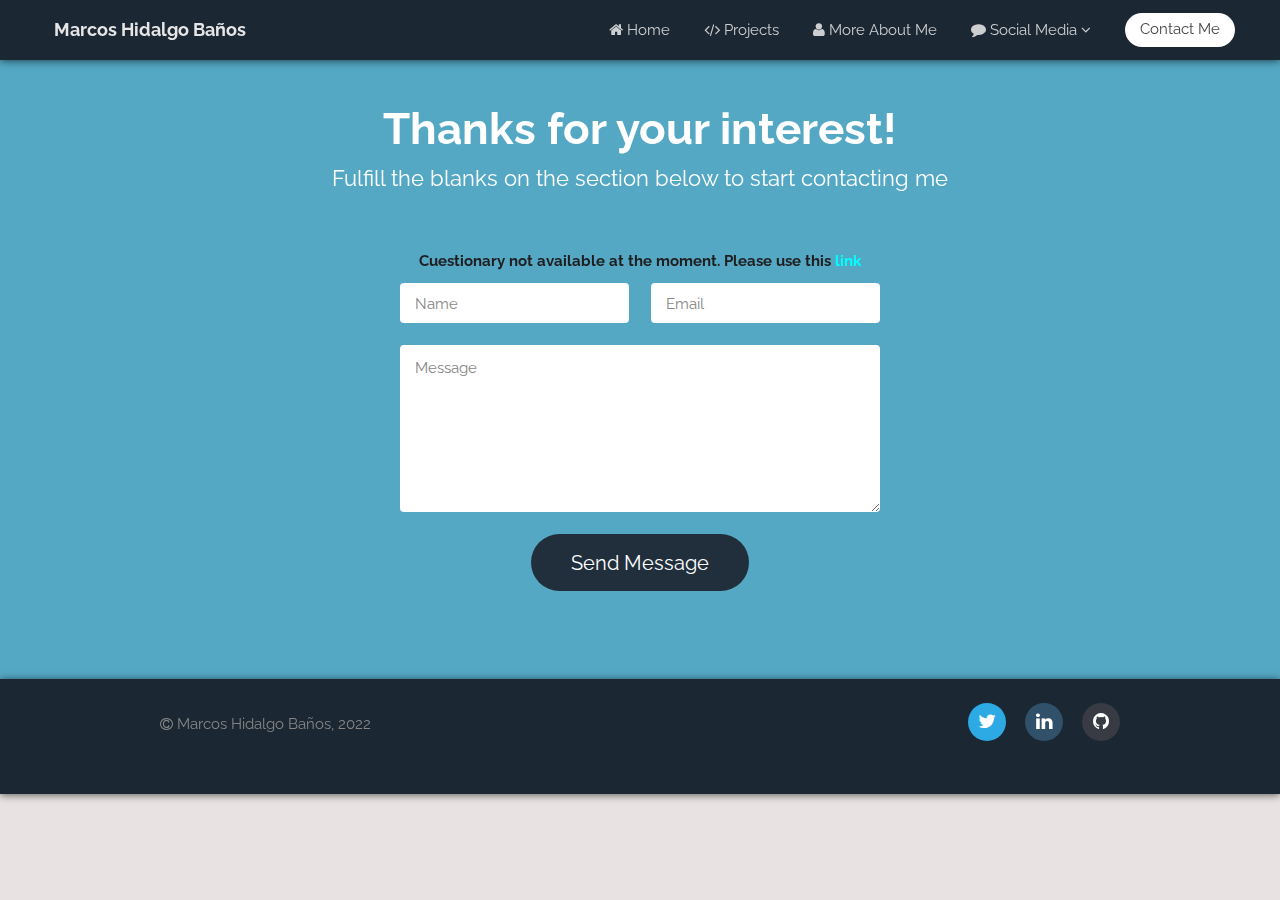
==== commit d8476da5: "Update 2022" ====
--- a/contactMe.html
+++ b/contactMe.html
@@ -30,7 +30,7 @@
 						<li><a href="moreAboutMe.html"><i class="icon Little fa-user"></i> More About Me</a></li>
 						<li><a><i class="icon Little fa-comment"></i> Social Media <i class="icon Little fa-angle-down"></i></a>
 							<ul>
-								<li><a href = "https://twitter.com/Marcos_Hidalgo_" target="blank" class="icon fa-twitter"> Twitter</a></li>
+								<li><a href = "https://twitter.com/marcoshidalgob" target="blank" class="icon fa-twitter"> Twitter</a></li>
 								<li><a href = "https://www.linkedin.com/in/marcoshidalgob/" target="blank" class="icon fa-linkedin-square"> Linkedin</a></li>
 								<li><a href = "https://github.com/MarkosHB" target="blank" class="icon fa-github"> Github</a></li>
 							</ul>
@@ -52,7 +52,7 @@
 				<div class="container 50%">
 
 					<h1 style="color: rgb(31, 29, 29);"> Cuestionary not available at the moment. Please use this 
-						<a href="mailto:marcoshb29601@gmail.com?" style="color: cyan;">link</a></h1> 
+						<a href="mailto:marcoshidalgob@gmail.com?" style="color: cyan;">link</a></h1> 
 					<form action="#" method="post">
 						<div class="row uniform">
 							<div class="6u 12u$(small)">
@@ -81,12 +81,12 @@
 				<div class="row">
 					<div class="8u 12u$(medium)">
 						<ul class="copyright">
-							<li><i class="icon Little fa-copyright"></i><a href="index.html"> Marcos Hidalgo Baños,  2021 </a></li> 
+							<li><i class="icon Little fa-copyright"></i><a href="index.html"> Marcos Hidalgo Baños,  2022 </a></li> 
 						</ul>
 					</div>
 					<div class="4u$ 12u$(medium)"> 
 						<ul class="icons">
-							<li><a href = "https://twitter.com/Marcos_Hidalgo_"  target="blank" class="icon rounded fa-twitter"><span class="label">Twitter</span></a></li>
+							<li><a href = "https://twitter.com/marcoshidalgob"  target="blank" class="icon rounded fa-twitter"><span class="label">Twitter</span></a></li>
 							<li><a href = "https://www.linkedin.com/in/marcoshidalgob/"  target="blank" class="icon rounded fa-linkedin"><span class="label">LinkedIn</span></a></li>
 							<li><a href = "https://github.com/MarkosHB"  target="blank" class="icon rounded fa-github"><span class="label">Github</span></a></li>
 						</ul>
--- a/css/style.css
+++ b/css/style.css
@@ -12,7 +12,6 @@
 
 	body {
 		background: rgb(233, 226, 226);
-		font-family:sans-serif !important;
 	}
 
 		body.is-loading *, body.is-loading *:before, body.is-loading *:after {
@@ -433,7 +432,7 @@
 
 		.box2 {
 			background-attachment: fixed;
-			background-color: #212F3D ; 
+			background-color: #202d3a ; 
 			box-shadow: rgba(19, 18, 18, 0.6) 0px 1px 8px 0px;
 			border-radius: 4px;
 			border: solid 1px #24222275;
@@ -959,7 +958,7 @@
 /* Header */
 
 	body.landing #header {
-		background-color:#212F3D;
+		background-color:#1b2733;
 		box-shadow: rgba(0, 0, 0, 0.6) 0px 1px 8px 0px;
 		left: 0;
 		position: fixed;
@@ -971,7 +970,7 @@
 		}
 
 	#header {
-		background-color: #212F3D;
+		background-color: #1b2733;
 		box-shadow: rgba(0, 0, 0, 0.6) 0px 1px 8px 0px;
 		color: #dfdbdb;
 		cursor: default;
@@ -1013,7 +1012,7 @@
 			}
 
 			#header nav > ul:hover {
-				background-color: #212F3D;
+				background-color: #1b2733;
 				color: #dfdbdb;
 			}
 
@@ -1044,9 +1043,10 @@
 					}
 
 					#header nav > ul > li:hover > ul {
+						box-shadow: rgb(19 18 18 / 60%) 0px 1px 8px 0px;
 						display:block;
 						position: absolute;
-						background-color: #212F3D;
+						background-color: #1b2733;
 						color: #dfdbdb;
 						padding: 1.9rem;
 						padding-top: 0rem;
@@ -1116,6 +1116,12 @@
 		/* Style 3 Wrapper */
 	}
 
+	.wrapper.style4 img {
+		width: 100%;
+		margin: .5rem auto;
+		border-radius: .25rem;
+	}
+
 		.wrapper.style1 {
 			background-color: #cee0f7;
 			border-bottom: 1px solid rgba(144, 144, 144, 0.25);
@@ -1173,18 +1179,18 @@
 		}
 
 		.wrapper.style4 {
-			background-color: #212F3D;
-			color: rgb(249 246 241 / 80%);
+			background-color: #1a2735;
+			color:rgb(233, 226, 226);
 			text-align: justify;
 			padding-top: 6rem;
-			
+			text-align-last: 30px 20px 10px 20px;
+			font-size: medium;
 		}
 
 		.wrapper.style6 {
 			background-color:#b7ceeb;
 			color: #2b2b2b;
 		}
-
 
 			.wrapper.style3 h2, .wrapper.style3 h3, .wrapper.style3 p {
 				color: #ffffff;
@@ -1220,7 +1226,7 @@
 /* Footer */
 
 	#footer {
-		background:#212F3D;
+		background:#1b2733;
 		box-shadow: rgba(0, 0, 0, 0.6) 0px 1px 8px 0px;
 		padding: 1.5rem 0.5rem;
 		vertical-align: bottom;
@@ -1343,4 +1349,28 @@
 			color: black;
 			text-decoration: none;
 			cursor: pointer;
+		}
+
+
+
+	/* Srcollbar */
+	
+		/* width */
+		::-webkit-scrollbar {
+			width: 10px;
+		}
+		
+		/* Track */
+		::-webkit-scrollbar-track {
+			background: #e0e0e0;
+		}
+		
+		/* Handle */
+		::-webkit-scrollbar-thumb {
+			background: rgb(150, 147, 147);
+		}
+		
+		/* Handle on hover */
+		::-webkit-scrollbar-thumb:hover {
+			background: rgb(100, 99, 99);
 		}